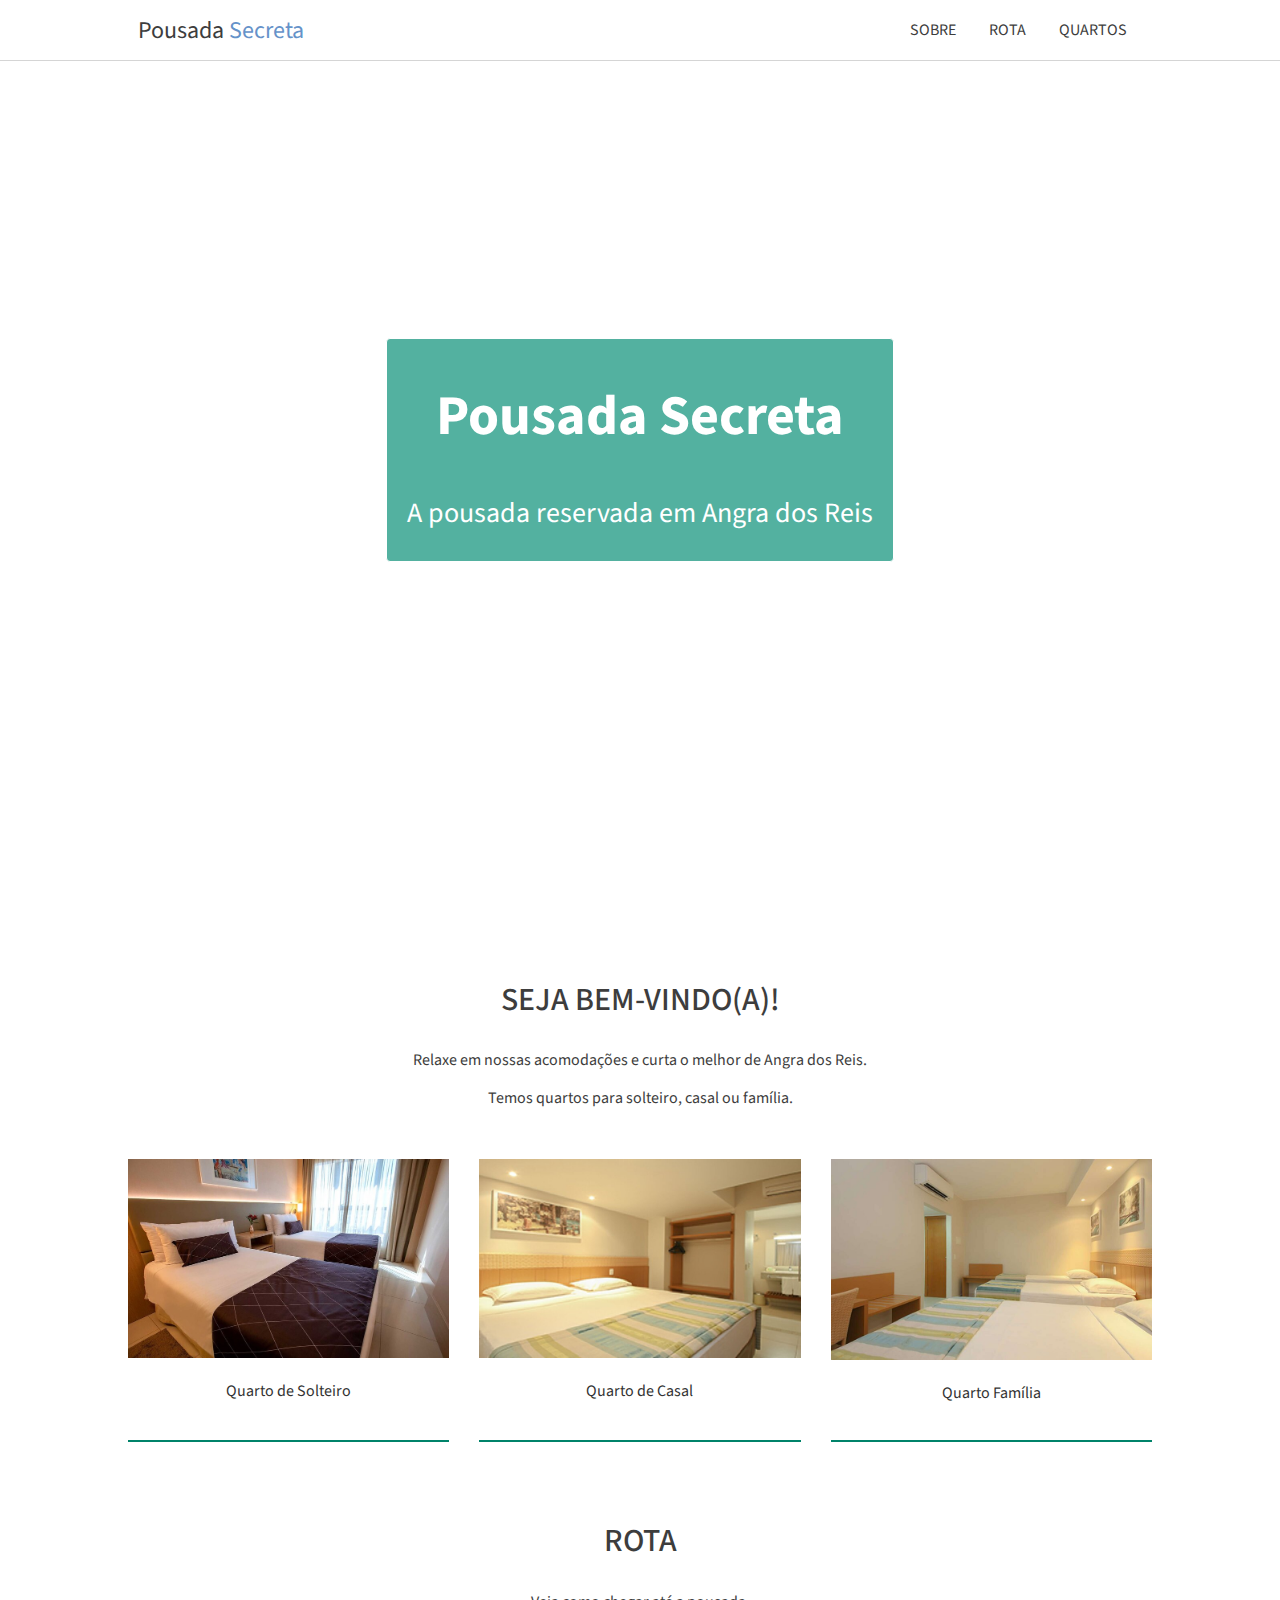
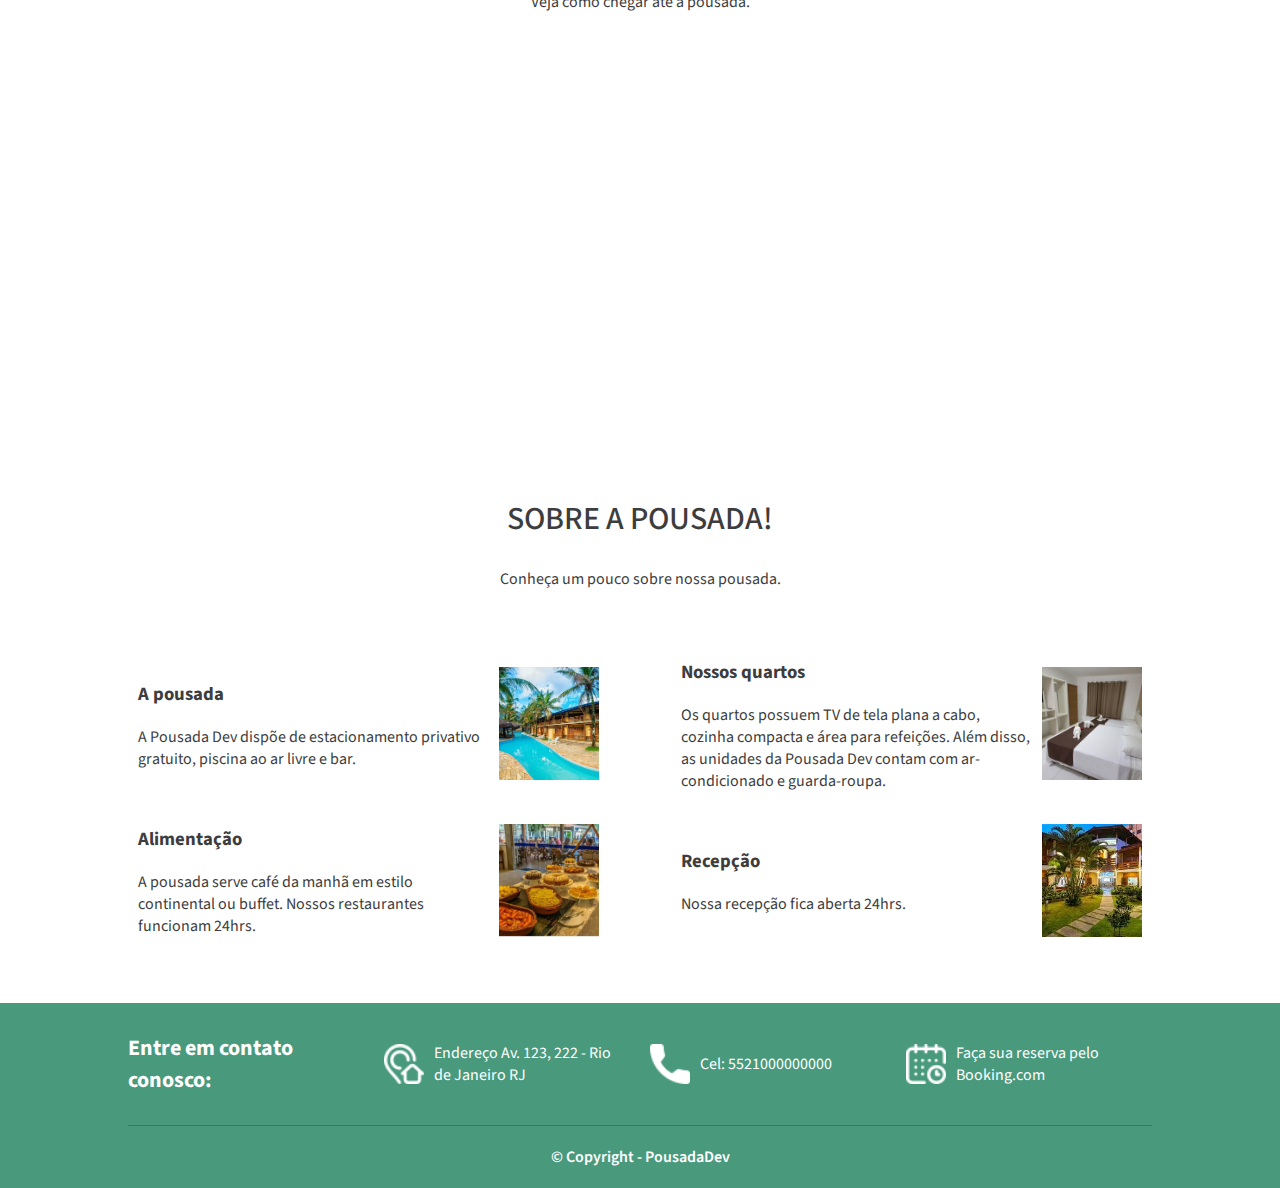
==== index.html @ c527b44f "Add files via upload" ====
<!DOCTYPE html>
<html>
<head>
  <meta charset="UTF-8">
  <title>Pousada Secreta</title>
  <link rel="stylesheet" href="css/estilo.css">
  <link href="https://fonts.googleapis.com/css2?family=Source+Sans+Pro:ital,wght@0,200;0,300;0,400;0,600;0,700;0,900;1,200;1,300;1,400;1,600;1,700;1,900&display=swap" rel="stylesheet">
  <link rel="stylesheet" href="css/media-queries.css">
</head>
<body>
  <div class="topo">
    <div class="tamanho-maximo-container container">
      <a href="index.html" class="link-logotipo">Pousada <span>Secreta</span></a>

      <div>
        <a class="link-topo" href="#sobre">Sobre</a>
        <a class="link-topo" href="#rota">Rota</a>
        <a class="link-topo" href="quartos.html">Quartos</a>
      </div>
    </div>
  </div>

  <div class="principal">
    <div class="titulo-site">
      <div class="titulo-site-descricao">
        <h1>Pousada Secreta</h1>
        <p>A pousada reservada em Angra dos Reis</p>
      </div>
    </div>

    <div class="tamanho-maximo-container secao-container">
      <h2>
        Seja bem-vindo(a)!
      </h2>

      <p>
        Relaxe em nossas acomodações e curta o melhor de Angra dos Reis.
      </p>

      <p>
        Temos quartos para solteiro, casal ou família.
      </p>
    </div>

    <div class="quartos tamanho-maximo-container ">

      <div class="quarto">
        <img src="assets/quarto-solteiro1.jpg" alt="Quarto de solteiro" title="Quarto de solteiro">
        <a href="quartos.html#solteiro">
          <p>Quarto de Solteiro</p>
        </a>
      </div>

      <div class="quarto">
        <img src="assets/quarto-casal1.jpg" alt="Quarto de casal" title="Quarto de casal">
        <a href="quartos.html#casal">
            <p>Quarto de Casal</p>
        </a>
      </div>

      <div class="quarto">
        <img src="assets/quarto-familia1.jpg" alt="Quarto família" title="Quarto família">
        <a href="quartos.html#familia">
            <p>Quarto Família</p>
        </a>
      </div>

    </div>

    <div id="rota" class="tamanho-maximo-container secao-container">
      <h2>
        Rota
      </h2>

      <p>
        Veja como chegar até a pousada.
      </p>
    </div>

    <div class="container-rota">
      <iframe src="https://www.google.com/maps/embed?pb=!1m14!1m8!1m3!1d14692.471710812997!2d-43.3641911!3d-22.9826906!3m2!1i1024!2i768!4f13.1!3m3!1m2!1s0x0%3A0x539cb07246f0e38d!2sVia%20Parque%20Shopping!5e0!3m2!1spt-BR!2sbr!4v1612707978931!5m2!1spt-BR!2sbr" width="100%" height="350" frameborder="0" style="border:0" allowfullscreen></iframe>
    </div>

    <div id="sobre" class="tamanho-maximo-container secao-container container-descricao">
      <h2>
        Sobre a pousada!
      </h2>

      <p>
        Conheça um pouco sobre nossa pousada.
      </p>
    </div>

    <div class="tamanho-maximo-container descricoes">
      <div class="descricao">
        <div class="descricao-conteudo">
          <h3>A pousada</h3>
          <p>
            A Pousada Dev dispõe de estacionamento privativo gratuito, piscina ao ar livre e bar.
          </p>
        </div>

        <img class="descricao-img" src="assets/img1.jpg" alt="Faixada" title="Faixada"/>
      </div>

      <div class="descricao">
        <div class="descricao-conteudo">
          <h3>Nossos quartos</h3>
          <p>
            Os quartos possuem TV de tela plana a cabo, cozinha compacta e área para refeições. Além disso, as unidades da Pousada Dev contam com ar-condicionado e guarda-roupa.
          </p>
        </div>

        <img class="descricao-img" src="assets/img2.jpg" alt="Quartos" title="Quartos"/>
      </div>

      <div class="descricao">
        <div class="descricao-conteudo">
          <h3>Alimentação</h3>
          <p>
            A pousada serve café da manhã em estilo continental ou buffet. Nossos restaurantes funcionam 24hrs.
          </p>
        </div>

        <img class="descricao-img" src="assets/img3.jpg" alt="Restaurante" title="Restaurante"/>
      </div>

      <div class="descricao">
        <div class="descricao-conteudo">
          <h3>Recepção</h3>
          <p>
            Nossa recepção fica aberta 24hrs.
          </p>
        </div>

        <img class="descricao-img" src="assets/img4.jpg" alt="Recepção" title="Recepção"/>
      </div>
    </div>
  </div>

  <div class="rodape">
    <div class="tamanho-maximo-container rodape-container">
      <div class="rodape-info">
        <h4>Entre em contato conosco:</h4>
      </div>

      <a class="rodape-info rodape-link" target="_blank" href="https://goo.gl/maps/wPAS58QxiTopxK6w7">
        <img class="rodape-icone" src="assets/icones/endereco.png" alt="Ícone endereco" title="Ícone endereco"/>

        <p>
          Endereço
          Av. 123, 222 - Rio de Janeiro RJ
        </p>
      </a>

      <div class="rodape-info">
        <img class="rodape-icone" src="assets/icones/telefone.png" alt="Ícone telefone" title="Ícone telefone"/>

        <p>
          Cel: 5521000000000
        </p>
      </div>

      <a class="rodape-info rodape-link" target="_blank" href="https://www.booking.com/searchresults.pt-br.html?aid=375635;label=msn-wLZ0m4wRNI00wFHQAaaO3w-79920787059858%3Atikwd-79920803013016%3Aaud-808219487%3Aloc-20%3Aneo%3Amte%3Adec%3Aqsbooking;sid=9ca5cbe6c9db71b34b98c0738ea780f4;dest_id=-666610;dest_type=city&">
        <img class="rodape-icone" src="assets/icones/calendario.png" alt="Ícone calendario" title="Ícone calendario"/>

        <p>
          Faça sua reserva pelo Booking.com
        </p>
      </a>

      <div class="rodape-copyright">
        © Copyright - PousadaDev
      </div>
    </div>
  </div>
</body>
</html>
---- css/estilo.css ----
* { box-sizing: border-box;}
body {
  margin: 0;
  padding: 0;
  color: #3d3d3d;
  font-family: 'Source Sans Pro', sans-serif;
  background-color: #fff;
}
.container {
  max-width: 1024px;
}

.topo {
  position: fixed;
  width: 100%;
  background-color: #fff;
  border-bottom: 1px solid #d5d5d5;
}

.topo .container {
    display: flex;
    align-items: center;
    justify-content: space-between;
    width: 100%;
    height: 60px;
    padding: 0 10px;
    margin: 0 auto;
}

.link-logotipo {
    margin: 0 40px 0 0;
    font-size: 24px;
    text-decoration: none;
    color: #3d3d3d;
}

.link-logotipo span {
  color: #6592c9;
}

.link-topo {
    text-transform: uppercase;
    line-height: 18px;
    text-decoration: none;
    padding: 0px 15px 10px 15px;
    color: #3d3d3d
}

.link:hover {
  border-bottom: 3px solid #6592c9;
}

.titulo-site {
  background-image: url('https://d18m3re1tsq8hv.cloudfront.net/wp-content/uploads/2015/10/viajar-resorts-brasil-resorts-angra-reis-promocoes-resorts-baixa-temporada-todo-brasil-verao-angra-reis.jpg');
  background-repeat: no-repeat;
  background-size: cover;
  height: 100vh;

  display: flex;
  justify-content: center;
  align-items: center;
}

.titulo-site-descricao {
  color: #fff;
  font-size: 28px;
  background-color: #0a9077b3;
  border: 1px solid;
  padding: 0 20px;
  border-radius: 4px;
  text-align: center;
}

.quartos {
  display: flex;
  justify-content: space-between;
}

.quarto {
  margin-right: 30px;
  padding-bottom: 20px;
  border-bottom: 2px solid #00836a;
  text-decoration: none;
  color: #3d3d3d;
}

.quarto a {
  text-decoration: none;
  color: #333;
}

.quarto a p {
  text-align: center;
}

.quarto:last-child {
  margin-right: 0px;
}

.tamanho-maximo-container {
  max-width: 1024px;
  margin: 0 auto;
}

.secao-container {
  text-align: center;
  margin-bottom: 50px;
  padding-top: 50px;
}

.secao-container h2{
    font-size: 32px;
    font-weight: 500;
    text-transform: uppercase;
}

img {
  width: 100%;
}

.descricoes {
  display: flex;
  flex-wrap: wrap;
  justify-content: space-between;
  padding-bottom: 50px;
}
.descricao {
  display: flex;
  width: 45%;
  margin: 0 10px;
  align-items: center;
  justify-content: space-between;

}

.descricao-conteudo {
  flex: 1 1 auto;
}

.descricao-img {
  width: 100px;
  height: 113px;
  object-fit: cover;
  margin-left:10px;
}

.rodape-copyright {
  text-align: center;
  padding: 20px;
  border-top: 1px solid #3b7863;
  color: #fff;
  font-weight: 600;
  width: 100%;
}

.rodape {
  background-color: #49997d;
  color:#fff;
}

.rodape h4 {
  font-size: 22px;
}

.rodape-container {
  display: flex;
  flex-wrap: wrap;
  justify-content: space-between;
}

.rodape-info {
  width: 23%;
  display: flex;
  align-items: center;
}

.rodape-link{
  margin-right: 10px;
  color: #fff;
  text-decoration: none;
}

.rodape-icone {
  width: 40px;
  height: 40px;
  margin-right: 10px;
}

.rodape-info a{
  text-decoration: none;
  color: #fff;
}
---- css/media-queries.css ----
@media (prefers-reduced-motion: no-preference) {
    html {
      scroll-behavior: smooth;
    }
  }
   
:target {
    scroll-margin-top: .8em;
  }
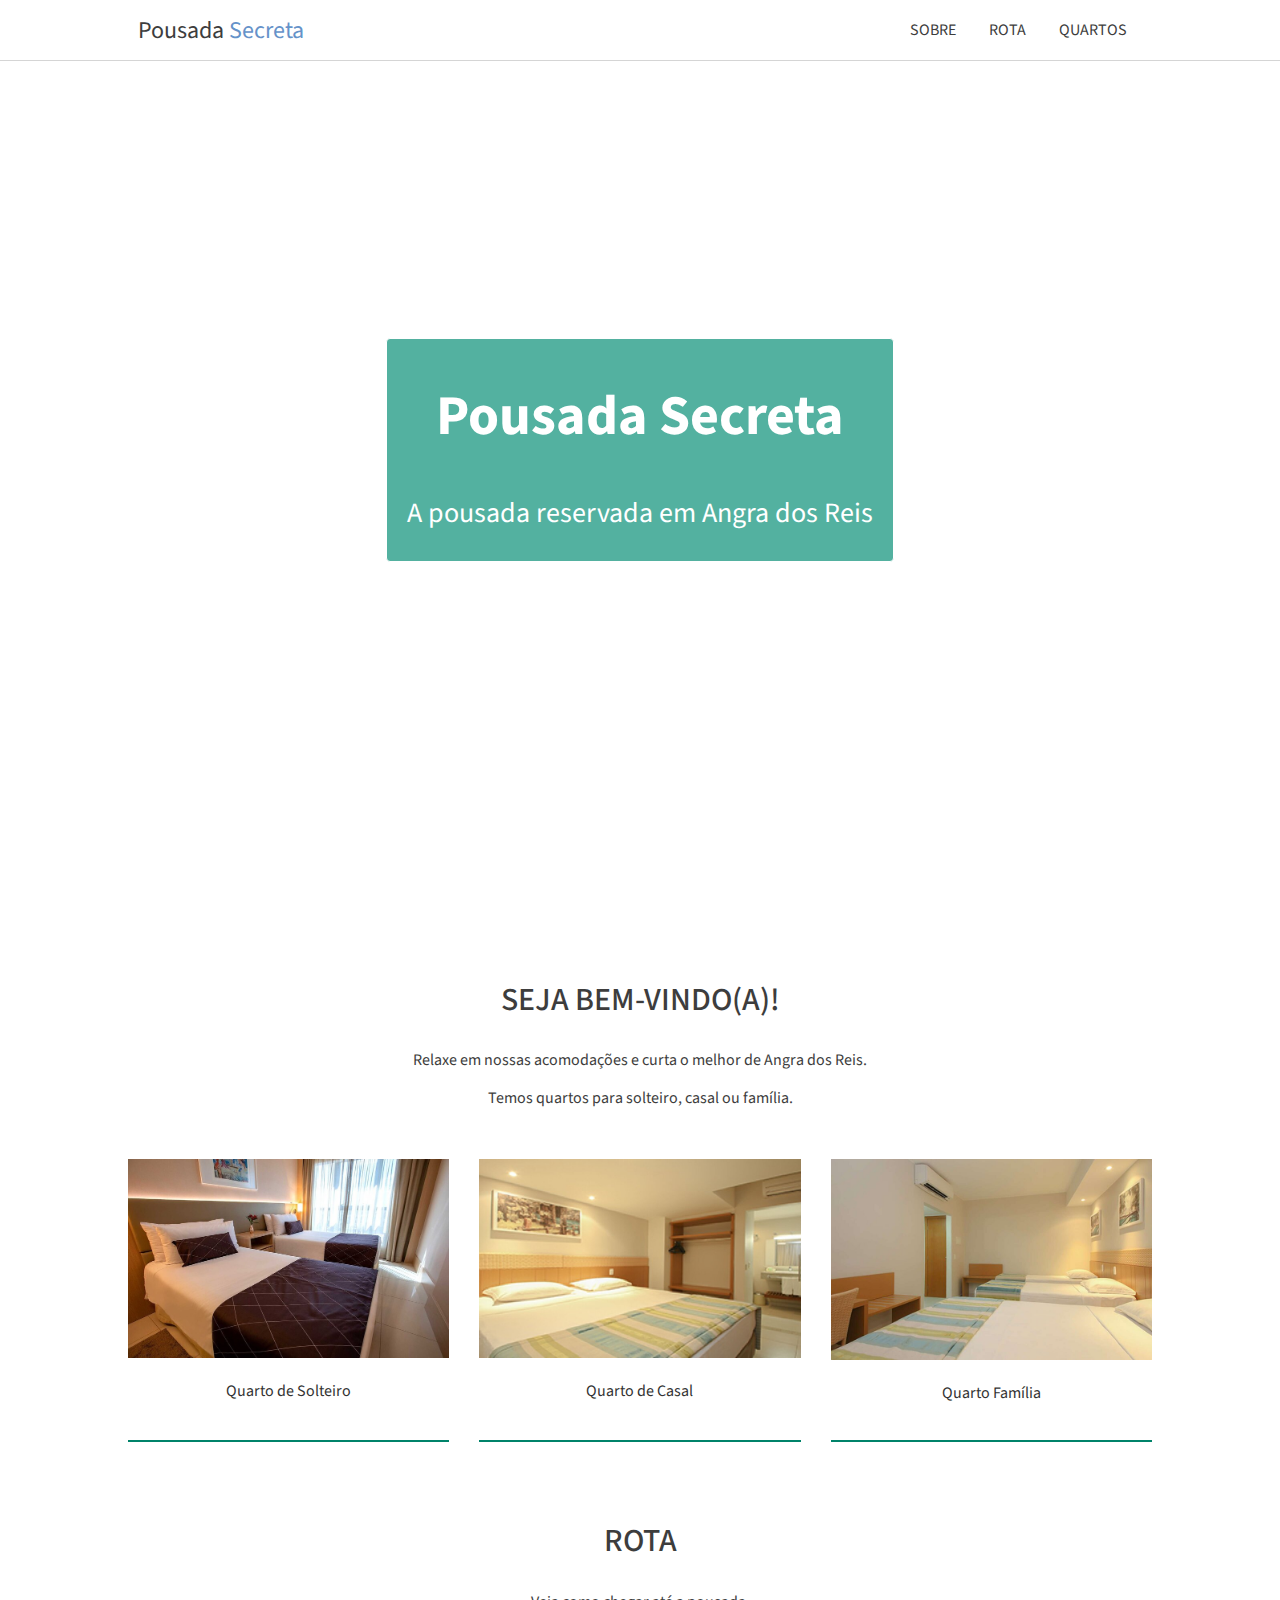
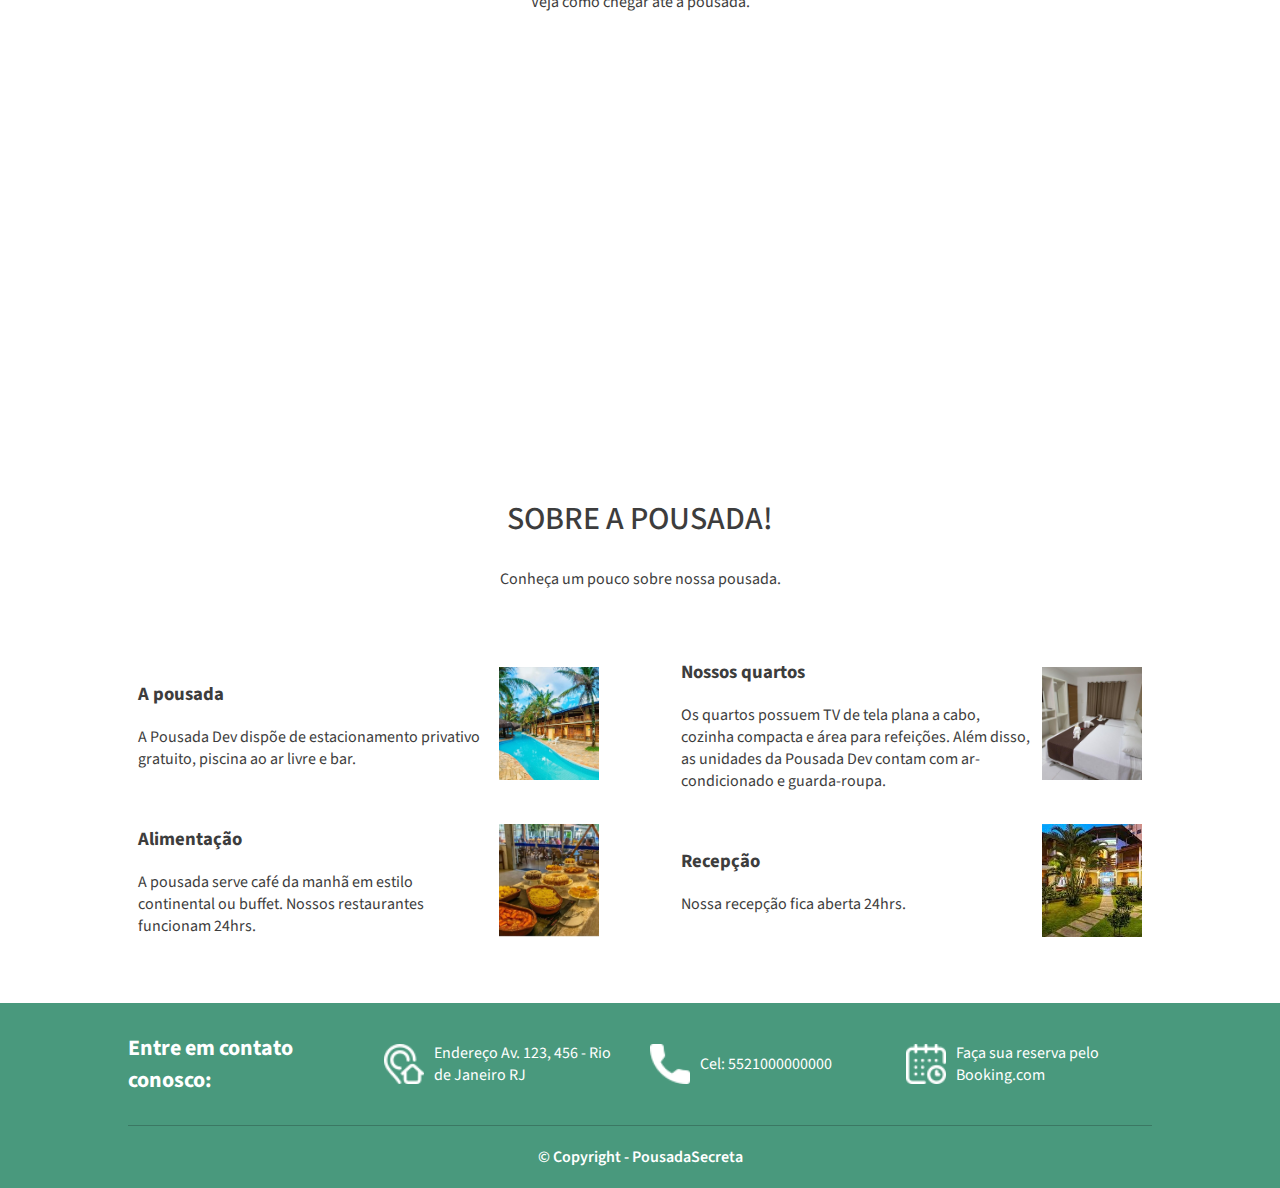
==== commit d753a52b: "Update index.html" ====
--- a/index.html
+++ b/index.html
@@ -144,12 +144,12 @@
         <h4>Entre em contato conosco:</h4>
       </div>
 
-      <a class="rodape-info rodape-link" target="_blank" href="https://goo.gl/maps/wPAS58QxiTopxK6w7">
+      <a class="rodape-info rodape-link" target="_blank" href="https://goo.gl/maps/SKbVnoaRd6abs8Nc8">
         <img class="rodape-icone" src="assets/icones/endereco.png" alt="Ícone endereco" title="Ícone endereco"/>
 
         <p>
           Endereço
-          Av. 123, 222 - Rio de Janeiro RJ
+          Av. 123, 456 - Rio de Janeiro RJ
         </p>
       </a>
 
@@ -170,9 +170,9 @@
       </a>
 
       <div class="rodape-copyright">
-        © Copyright - PousadaDev
+        © Copyright - PousadaSecreta
       </div>
     </div>
   </div>
 </body>
-</html>+</html>
